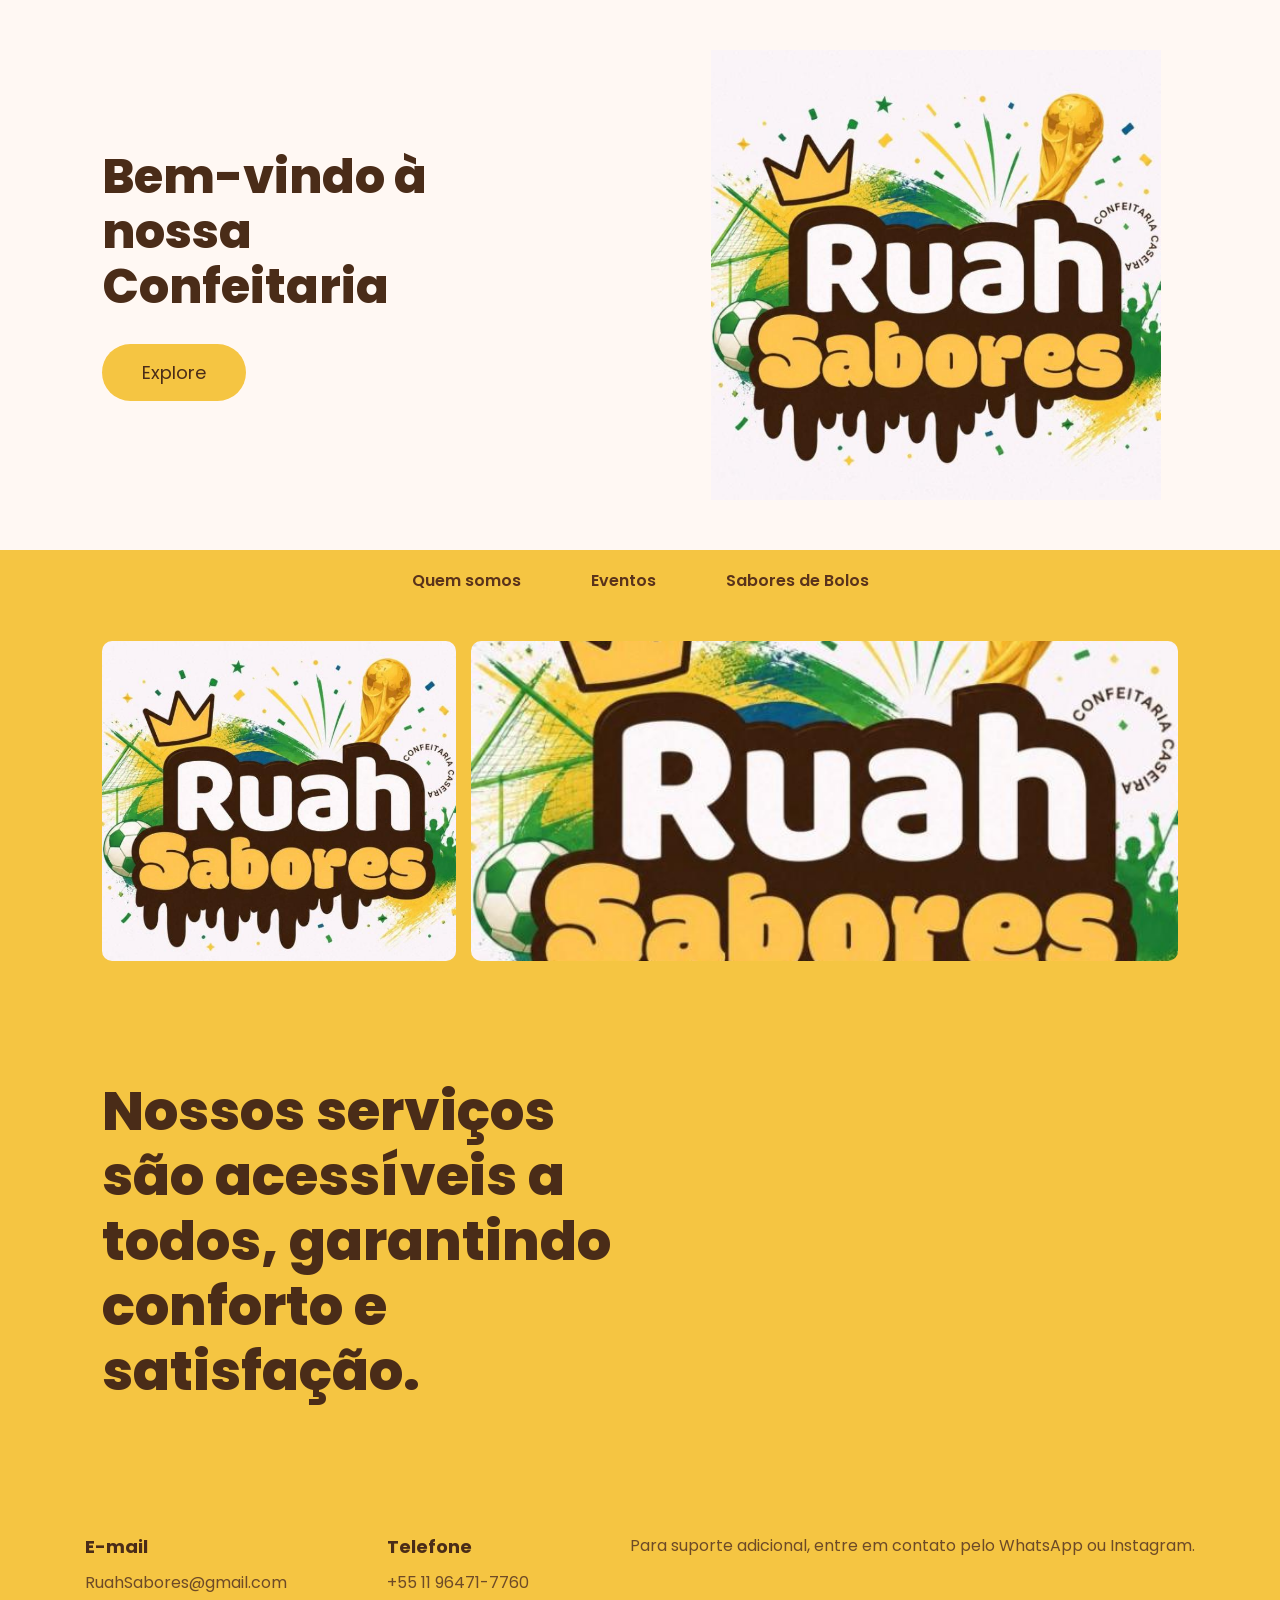
==== index.html @ dc905907 "Initial commit" ====
<!DOCTYPE html>
<html lang="pt-BR">
<head>
    <meta charset="UTF-8">
    <meta name="viewport" content="width=device-width, initial-scale=1.0">
    <title>Ruah Sabores</title>

    <link rel="stylesheet" href="css/style.css">

    <link rel="preconnect" href="https://fonts.googleapis.com">
    <link href="https://fonts.googleapis.com/css2?family=Poppins:wght@300;400;500;600;700;800&display=swap" rel="stylesheet">
</head>

<body>

<header>

    <div class="container">

        <div class="texto">

            <h1>
                Bem-vindo à<br>
                nossa<br>
                Confeitaria
            </h1>

            <button>Explore</button>

        </div>

        <div class="logo">

            <img src="img/bolo1.jpg" alt="Ruah Sabores">

        </div>

    </div>

</header>

<nav>

    <ul>

        <li><a href="sobrenos.html">Quem somos</a></li>

        <li><a href="#">Eventos</a></li>

        <li><a href="cardapio.html">Sabores de Bolos</a></li>

    </ul>

</nav>

<section class="galeria">

    <div class="bolo-pequeno">

        <img src="img/bolo1.jpg">

    </div>

    <div class="bolo-grande">

        <img src="img/bolo2.jpg">

    </div>

</section>

<section class="servicos">

    <h2>

        Nossos serviços<br>

        são acessíveis a<br>

        todos, garantindo<br>

        conforto e<br>

        satisfação.

    </h2>

</section>

<footer>

    <div>

        <h4>E-mail</h4>

        <p>RuahSabores@gmail.com</p>

    </div>

    <div>

        <h4>Telefone</h4>

        <p>+55 11 96471-7760</p>

    </div>

    <div>

        <p>

            Para suporte adicional, entre em contato pelo WhatsApp ou Instagram.

        </p>

    </div>

</footer>

</body>
</html>
---- css/style.css ----
*{
    margin:0;
    padding:0;
    box-sizing:border-box;
    font-family:'Poppins',sans-serif;
}

body{
    background:#FFF8F3;
    color:#4A2C18;
}

/* HEADER */

header{
    width:100%;
    padding:50px 8%;
    background:#FFF8F3;
}

.container{
    display:flex;
    justify-content:space-between;
    align-items:center;
    flex-wrap:wrap;
}

.texto{
    width:40%;
}

.texto h1{
    font-size:48px;
    font-weight:800;
    line-height:55px;
    margin-bottom:30px;
}

.texto button{
    background:#F5C542;
    color:#4A2C18;
    border:none;
    padding:15px 40px;
    border-radius:40px;
    font-size:18px;
    cursor:pointer;
    transition:.3s;
}

.texto button:hover{
    transform:scale(1.08);
    background:#ffcd38;
}

.logo{
    width:45%;
    display:flex;
    justify-content:center;
}

.logo img{
    width:100%;
    max-width:450px;
}

/* MENU */

nav{
    background:#F5C542;
    padding:18px;
}

nav ul{
    display:flex;
    justify-content:center;
    list-style:none;
    gap:70px;
}

nav a{
    color:#5A331B;
    text-decoration:none;
    font-weight:600;
    transition:.3s;
}

nav a:hover{
    color:white;
}

/* GALERIA */

.galeria{
    display:grid;
    grid-template-columns:1fr 2fr;
    gap:15px;
    padding:30px 8%;
    background:#F5C542;
}

.galeria img{
    width:100%;
    border-radius:10px;
    transition:.4s;
}

.galeria img:hover{
    transform:scale(1.03);
}

.bolo-pequeno img{
    height:320px;
    object-fit:cover;
}

.bolo-grande img{
    height:320px;
    object-fit:cover;
}

/* SERVIÇOS */

.servicos{
    background:#F5C542;
    padding:80px 8%;
}

.servicos h2{
    font-size:55px;
    line-height:65px;
    font-weight:800;
    max-width:700px;
}

/* FOOTER */

footer{
    display:flex;
    justify-content:space-around;
    flex-wrap:wrap;
    gap:30px;
    background:#F5C542;
    padding:50px;
}

footer h4{
    margin-bottom:10px;
    font-size:18px;
}

footer p{
    color:#6d4a27;
}

/* RESPONSIVO */

@media(max-width:900px){

.container{
    flex-direction:column;
    text-align:center;
}

.texto{
    width:100%;
}

.logo{
    width:100%;
    margin-top:40px;
}

.logo img{
    width:280px;
}

.texto h1{
    font-size:38px;
}

nav ul{
    flex-direction:column;
    gap:20px;
}

.galeria{
    grid-template-columns:1fr;
}

.servicos h2{
    font-size:38px;
    line-height:45px;
}

footer{
    flex-direction:column;
    text-align:center;
}

}
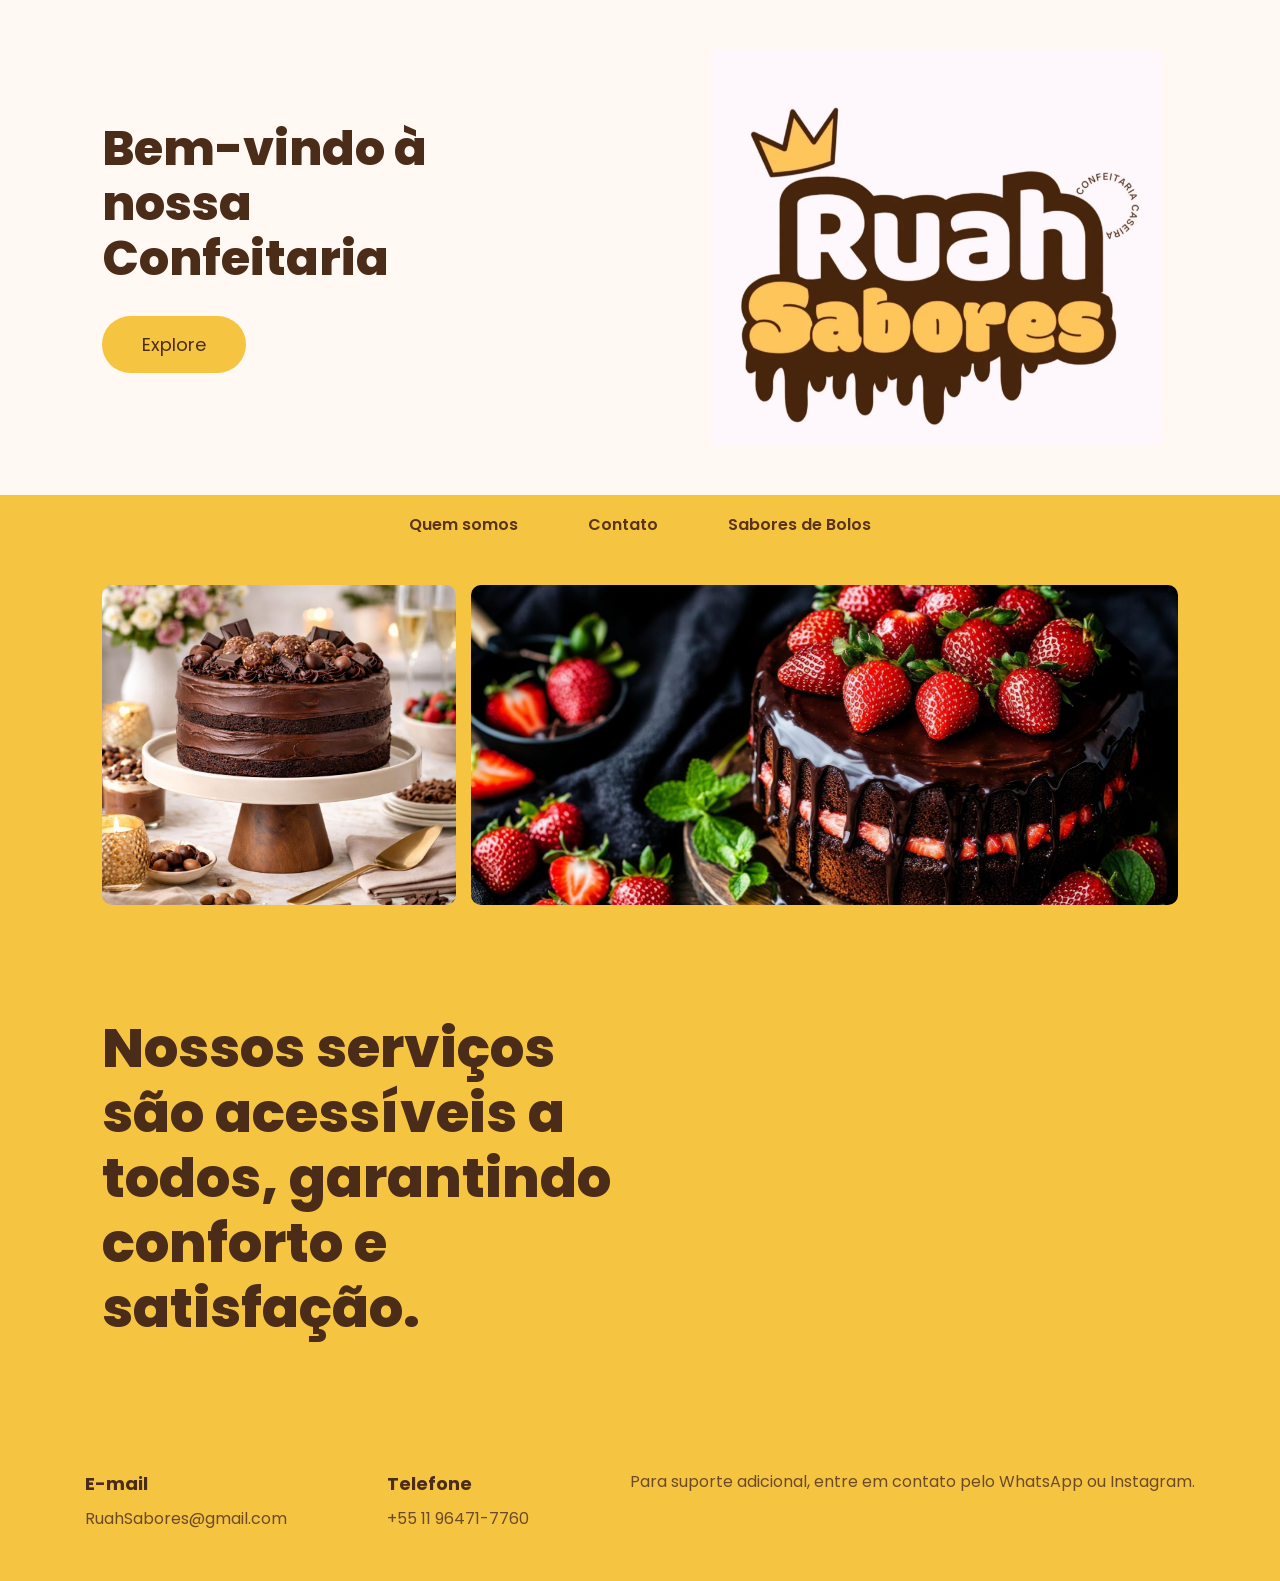
==== commit 8fd9ecc6: "Atualiza navegação e contato" ====
--- a/index.html
+++ b/index.html
@@ -31,7 +31,7 @@
 
         <div class="logo">
 
-            <img src="img/bolo1.jpg" alt="Ruah Sabores">
+            <img src="img/fotoruah.jpg" alt="Ruah Sabores">
 
         </div>
 
@@ -45,7 +45,7 @@
 
         <li><a href="sobrenos.html">Quem somos</a></li>
 
-        <li><a href="#">Eventos</a></li>
+        <li><a href="contato.html">Contato</a></li>
 
         <li><a href="cardapio.html">Sabores de Bolos</a></li>
 
@@ -57,13 +57,13 @@
 
     <div class="bolo-pequeno">
 
-        <img src="img/bolo1.jpg">
+        <img src="img/bolo.jpg">
 
     </div>
 
     <div class="bolo-grande">
 
-        <img src="img/bolo2.jpg">
+        <img src="img/bolo3.jpg">
 
     </div>
 
@@ -118,4 +118,4 @@
 </footer>
 
 </body>
-</html>+</html
--- a/css/style.css
+++ b/css/style.css
@@ -8,6 +8,14 @@
 body{
     background:#FFF8F3;
     color:#4A2C18;
+    overflow-x:hidden;
+    line-height:1.5;
+}
+
+img{
+    max-width:100%;
+    display:block;
+    height:auto;
 }
 
 /* HEADER */
@@ -156,45 +164,101 @@
 
 @media(max-width:900px){
 
+header{
+    padding:30px 5%;
+}
+
 .container{
     flex-direction:column;
     text-align:center;
-}
-
-.texto{
-    width:100%;
-}
-
+    gap:24px;
+}
+
+.texto,
 .logo{
     width:100%;
-    margin-top:40px;
+}
+
+.texto h1{
+    font-size:clamp(2rem, 6vw, 2.6rem);
+    line-height:1.15;
+    margin-bottom:20px;
+}
+
+.texto button{
+    width:100%;
+    max-width:220px;
+    padding:12px 24px;
+    font-size:1rem;
+}
+
+.logo{
+    margin-top:10px;
 }
 
 .logo img{
-    width:280px;
-}
-
-.texto h1{
-    font-size:38px;
+    width:min(100%, 320px);
+    margin:0 auto;
+}
+
+nav{
+    padding:14px 12px;
 }
 
 nav ul{
     flex-direction:column;
-    gap:20px;
+    gap:12px;
+}
+
+nav a{
+    display:block;
 }
 
 .galeria{
     grid-template-columns:1fr;
+    padding:20px 5%;
+    gap:12px;
+}
+
+.bolo-pequeno img,
+.bolo-grande img{
+    height:220px;
+}
+
+.servicos{
+    padding:50px 5%;
 }
 
 .servicos h2{
-    font-size:38px;
-    line-height:45px;
+    font-size:clamp(1.7rem, 5vw, 2.4rem);
+    line-height:1.25;
 }
 
 footer{
     flex-direction:column;
     text-align:center;
+    padding:30px 5%;
+}
+
+}
+
+@media(max-width:480px){
+
+header{
+    padding:24px 4%;
+}
+
+.texto h1{
+    font-size:1.8rem;
+}
+
+.texto button{
+    max-width:100%;
+}
+
+.bolo-pequeno img,
+.bolo-grande img{
+    height:180px;
 }
 
 }
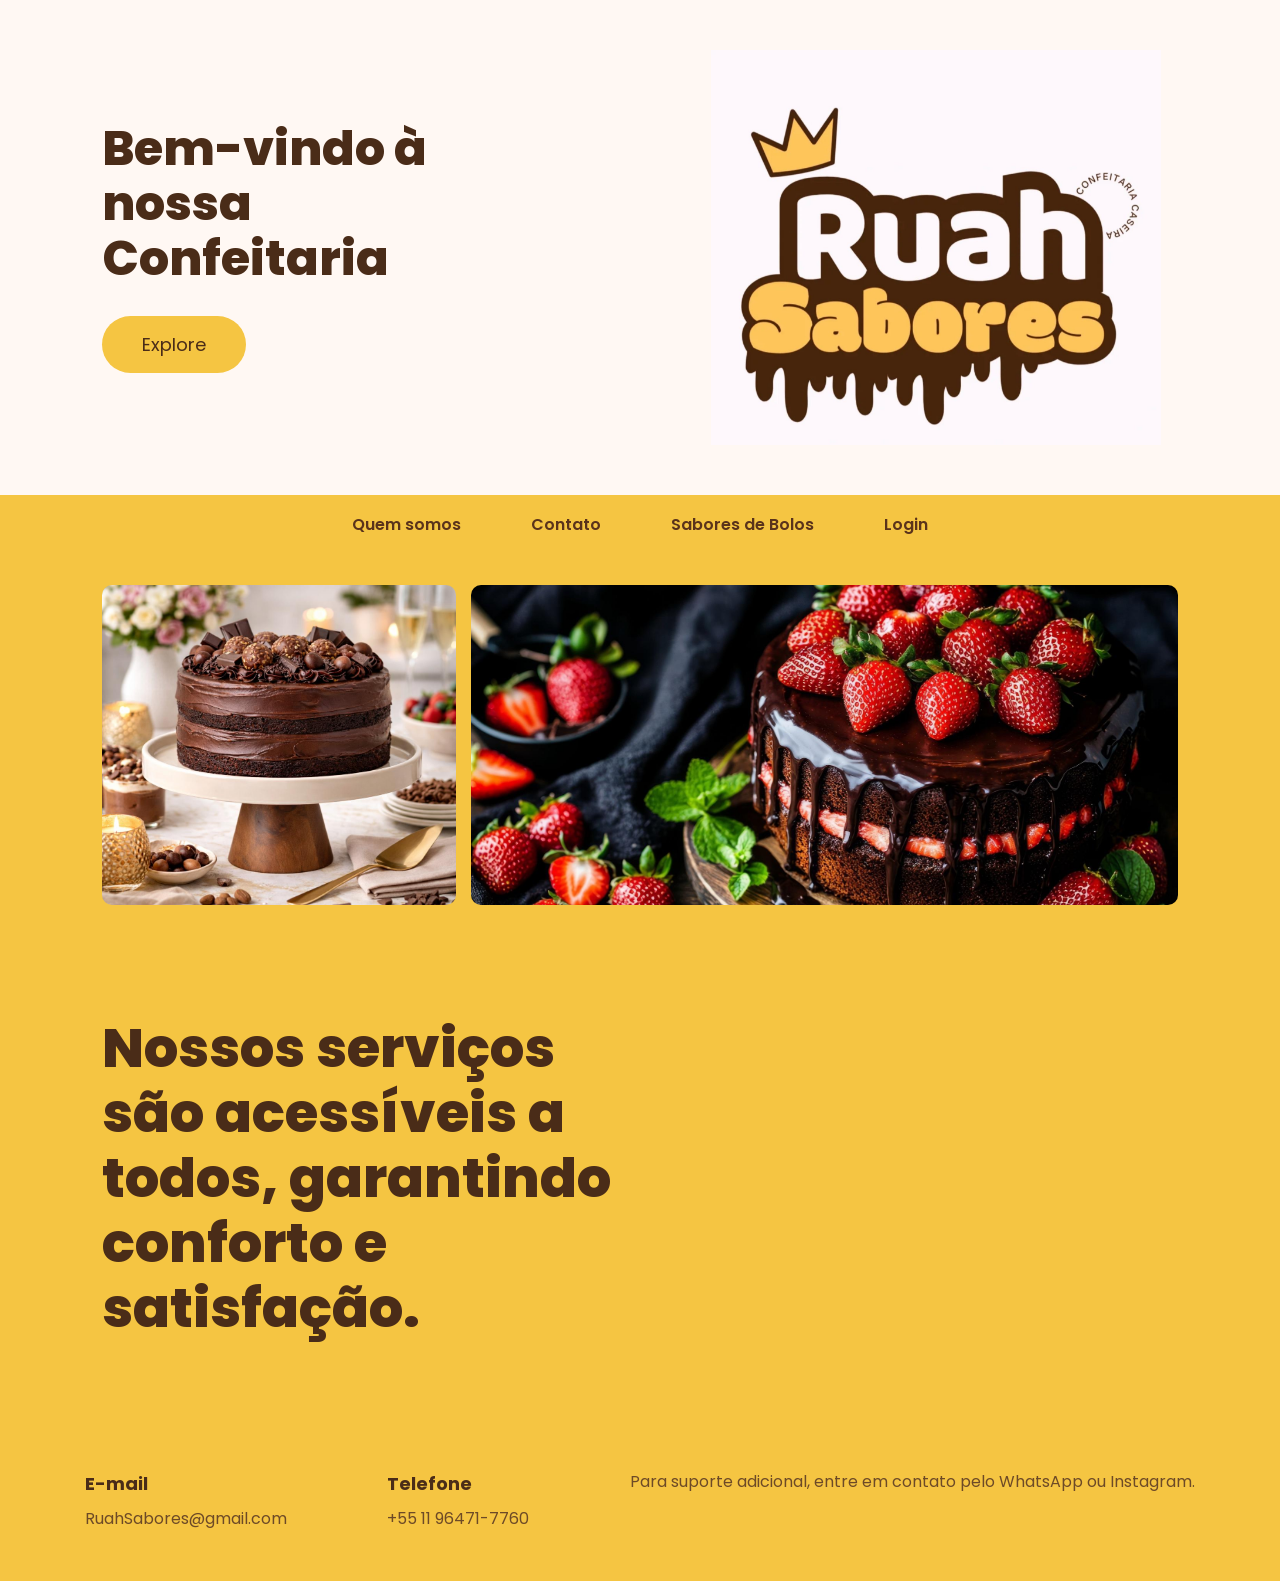
==== commit 4a7ba7fc: "Integrate cart and login flow; update cart UI and cardapio add-to-cart behavior" ====
--- a/index.html
+++ b/index.html
@@ -48,6 +48,8 @@
         <li><a href="contato.html">Contato</a></li>
 
         <li><a href="cardapio.html">Sabores de Bolos</a></li>
+
+        <li><a href="login.html">Login</a></li>
 
     </ul>
 
